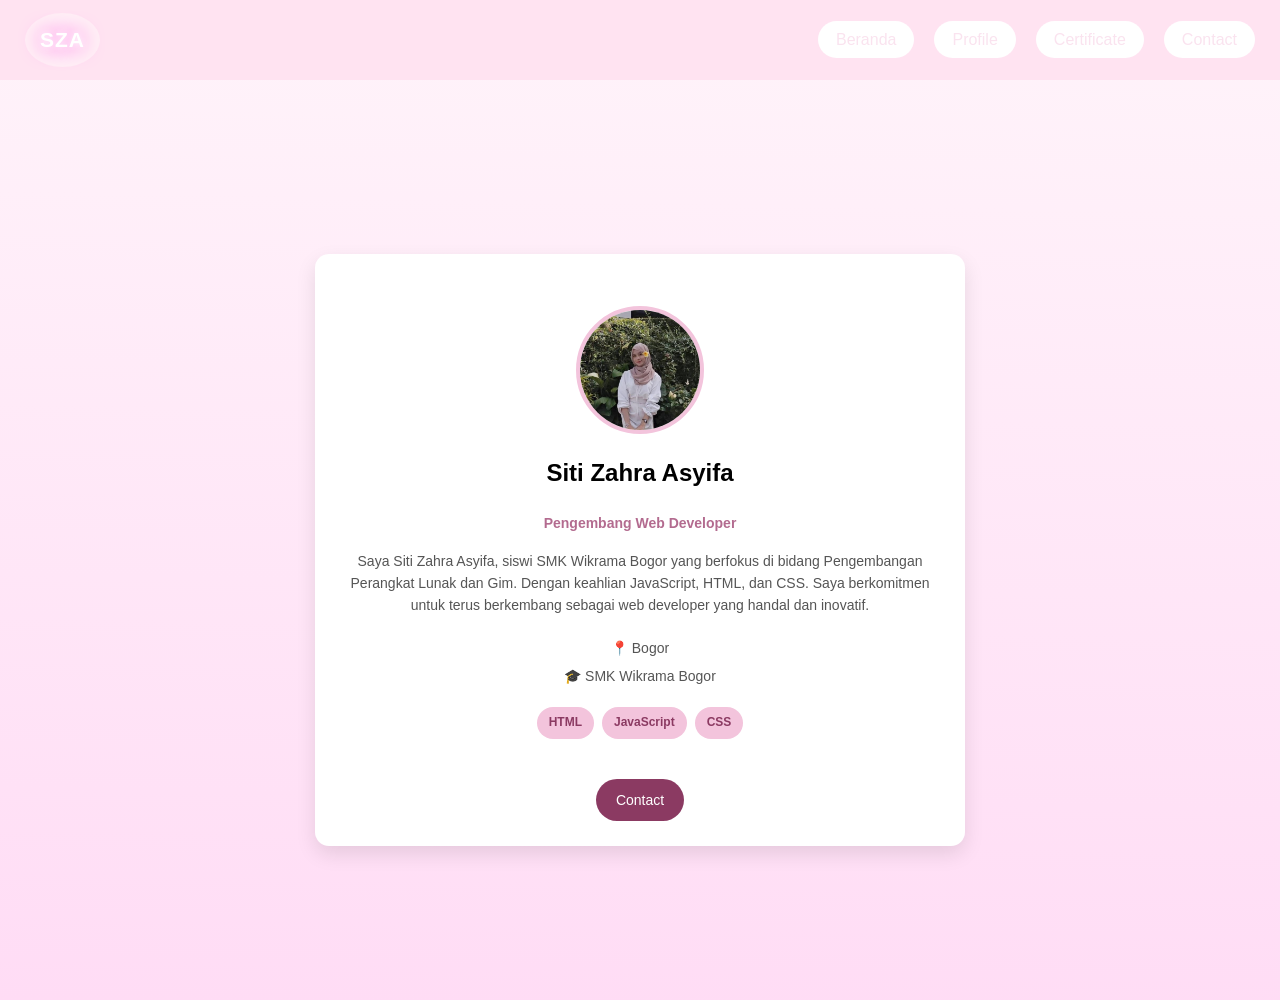
==== index.html @ a6360a57 "rename" ====
<html>
<head>
<title>Profile</title>
<link rel="stylesheet" href="personal.css">
</head>
<body>

<nav class="navbar">
	<div class="logo">
		SZA
	</div>
	<ul class="nav-links">
		<li><a href="personalbranding.html">Beranda</a></li>
		<li><a href="profile.html">Profile</a></li>
		<li><a href="certificate.html">Certificate</a></li>
		<li><a href="contact.html">Contact</a></li>
	</ul>
	</nav>

	<div class="desc profile-desc">
	<img src="img/foto.jpeg" class="profile-img">
	<h2>Siti Zahra Asyifa</h2>
	<p class="role">Pengembang Web Developer</p>
	<p class="about"> Saya Siti Zahra Asyifa, siswi SMK Wikrama Bogor yang berfokus di bidang Pengembangan Perangkat Lunak dan Gim. Dengan keahlian JavaScript, HTML, dan CSS. Saya berkomitmen untuk terus berkembang sebagai web developer yang handal dan inovatif.
	</p>

	<ul class="info">
		<li>📍 Bogor </li>
		<li>🎓 SMK Wikrama Bogor</li>
	</ul>
	<div class="skills">
		<span> HTML </span>
		<span> JavaScript </span>
		<span> CSS </span>
	</div>
		<a href="contact.html" class="contact">Contact</a>
	</div>


</body>
</html>
---- personal.css ----
body{
	margin: 0;
	padding: 0;
	background: linear-gradient(1deg, #ffdcf5, #fff4fa);
	font-family: Arial, sans-serif;
	padding-top: 100px;

	display: flex;
	justify-content: column;
	align-items: center;
	min-height: 100vh;
}

.navbar{
	position: fixed;
	top: 0;
	width: 100%;
	height: 80px;
	background: #ffe3f1;
	color: white;
	display: flex;
	align-items: center;
	justify-content: space-between;
	padding: 0 25px;
	box-sizing: border-box;
	z-index: 1000;
}
.logo{
	font-weight: bold;
	color: #8b3a62;
	font-size: 20px;
	letter-spacing: 1px;
	cursor: pointer;
	transition: 0.3s;background-color: #FFF0F5;
	color:white;
	border-radius: 50%;
	font-weight: bold;
	font-size: 21;
	text-shadow: 0 0 7px #fff, 0 0 21px #ff00de;
	padding: 15px;
}
.logo:hover{
	color: #6f2d4e;
	transform: scale(1.05);
}
.nav-links{
	list-style: none;
	display: flex;
	gap: 20px;
}
.nav-links li a{
	color: #fae3ef;
	text-decoration: none;
	font-size: 16px;
	transition: 0.3s;
	background-color: white;
	padding: 10px 18px;
	border-radius: 20px;
	transition: 0.3s;
}
.nav-links li a:hover{
	background-color: #f3c4dc;
	transform: scale(1.05);
	box-shadow: 0 4px 10px rgba(0, 0, 0, 0.1);
}
.hello{
	position: absolute;
	top: 0px;
	left: 20px;
	background: #f3c4dc;
	color: #8b3a62;
	padding: 6px 16px;
	border-radius: 999px;
	font-weight: 600;
	font-size: 13px;
	box-shadow: 0 4px 12px rgba(0, 0, 0, 0.08);
	white-space: nowrap;
	z-index: 2;
	transform: translateY(-50%);
	transition: transform 0.3s ease, box-shadow 0.3s ease, background 0.3s ease;

}
.hello:hover {
	transform: translateY(-50%) scale(1.05);
	box-shadow: 0 8px 20px rgba(0, 0, 0, 0.2);
	background: #f7c2de;
}
.desc{
	background: #ffffff;
	padding: 52px 25px 25px;
	border-radius: 14px;
	text-align: center;
	line-height: 1.6;
	box-shadow: 0 8px 20px rgba(0, 0, 0, 0.1);
	transition: transform 0.3s ease, box-shadow 0.3s ease;

}
.desc:hover{
	transform: translateY(-5px) scale(1.02);
	box-shadow: 0 15px 30px rgba(0, 0, 0, 0.15);
}
.desc h2:hover{
	color: #b36b8f;
	transform: scale(1.03);
	transition: transform 0.3s ease, color 0.3s ease;
}

.desc p:hover {
 	color: #8b3a62;
 	transform: scale(1.02);
 	transition: transform 0.3s ease, color 0.3s ease;
}

.profile-desc {
	max-width: 600px;
	margin: 0 auto;
}

.content{
	position: relative;
	width: 100%;
	max-width: 420px;
	margin: 0 auto;
}
.profile-img{
	width: 120px;
	height: 120px;
	border-radius: 50%;
	object-fit: cover;
	border: 4px solid #f3c4dc;
	margin: 0 auto 15px;
	display: block;
}
.role{
	margin: 5px 0 15px;
	font-size: 14px;
	color: #b36b8f;
	font-weight: 600;
}
.about{
	font-size: 14px;
	color: #555;
	margin-bottom: 20px;
}
.info{
	list-style: none;
	padding: 0;
	margin: 0 0 20px;
	font-size: 14px;
	color: #555;
}
.info li{
	margin-bottom: 6px;
}
.skills{
	display: flex;
	flex-wrap: wrap;
	justify-content: center;
	gap: 8px;
	margin-bottom: 25px;
}
.skills span{
	background: #f3c4dc;
	color: #8b3a62;
	padding: 6px 12px;
	border-radius: 999px;
	font-size: 12px;
	font-weight: 600;
}
.contact-info li{ 
	margin-bottom: 12px;
	transition: 0.3s;
}

.contact-info li:hover{ 
	color: #8b3a62;
	transform: translateX(4px);
}
.contact-section:hover{ 
	transform: translateY(-5px);
	box-shadow: 0 12px 25px rgba(0,0,0,0.15);
}
.contact-section{ 
	background: linear-gradient(135deg, #ffe3f1, #fff4fa);
	max-width: 420px;
	width: 100%;
	margin: 30px auto;
	padding: 25px 20px;
	border-radius: 14px;
	text-align: center;
	box-shadow: 0 8px 20px rgba(0,0,0,0.1);
	transition: 0.3s;
}

.contact-section h3{  
	margin-bottom: 15px;
	color: #8b3a62;
}
.contact-desc{
	font-size: 14px;
	color: #555;
	margin-botoom: 20px;
}
.contact-info{ 
	list-style: none;
	padding: 0;
	margin-bottom: 20px;
	font-size: 14px;
	color: #555;
	border-bottom: 1px solid rgba(139, 58, 98, 0.15);
	padding-bottom: 18px;
}
.contact-info li{
	margin-bottom: 10px;
	font-size: 14px;
}
.contact-info span{
	font-weight: 600;
	color: #8b3a62;
}

.contact-info li a{ 
	color: #8b3a62;
	text-decoration: none;
}

.contact-info li a:hover{ 
	text-decoration: underline;
}

.contact{ 
	display: inline-block;
	padding: 10px 20px;
	margin-top: 15px;
	background: #8b3a62;
	color: #fff;
	text-decoration: none;
	border-radius: 999px;
	font-size: 14px;
	transition: 0.3s;
}

.contact:hover{ 
	background: #6f2d4e;
	transform: translateY(-3px);
	box-shadow: 0 6px 15px rgba(0,0,0,0.1);
}
.contact-section::after{
	content: "";
	display: block;
	margin: 20px auto 0;
	width: 60px;
	height: 4px;
	border-radius: 999px;
	background: linear-gradient(to right, #you f3c4dc, #8b3a62);
	opacity: 0.6;
}
.btn-wa{
	display: inline-block;
	padding: 10px 20px;
	background: linear-gradient(135deg, #e6cbd8, #d8b5c8);
	color: #5a2640;
	text-decoration: none;
	border-radius: 20px;
	font-size: 14px;
	transition: 0.3s;
}
.btn-wa:hover{
	background: #25d366;  
	color: #ffffff;
	transform: translateY(-3px);
}
.btn-email{
	display: inline-block;
	padding: 10px 20px;
	background: linear-gradient(135deg, #d8a4bd, #c68cab);
	color: #ffffff;
	text-decoration: none;
	border-radius: 20px;
	font-size: 14px;
	transition: 0.3s;
}
.btn-email:hover{
	background: linear-gradient(135deg, #8b3a62, #6f2d4e);
	color: #ffffff;
	transform: translateY(-3px);
	
}
.btn-ig {
	background: linear-gradient(135deg, #e7b3c8, #d89bb6);
	color: #ffffff;
	display: inline-block;
	padding: 10px 20px;
	border-radius: 20px;
	font-size: 14px;
	text-decoration: none;
	color: white;
	transition: 0.3s;
}
.btn-ig:hover {
	background:linear-gradient(45deg, #feda75, #fa7e1e, #d62976, #962fbf, #4f5bd5);
	color: white;
	box-shadow: 0 8px 20px rgba(200, 150, 170, 0.35);
	transform: translateY(-2px);
	opacity: 0.85;

}
.contact-btn{
	display: flex;
	gap: 12px;
	flex-wrap: wrap;
	justify-content: center;
}
.certificate-section{
	max-width: 1100px;
	margin: 100px auto 40px;
	padding: 0 20px;
	text-align: center;
}
.certificate-section h3{
	font-size: 26px;
	margin-bottom: 30px;
	color: #333;
}
.certificate-grid{
	display: grid;
	grid-template-columns: repeat(3, 1fr);
	gap: 20px;
}
@media(max-width: 768px){
	.certificate-grid{
		grid-template-columns: repeat(2, 1fr);
	}
}
@media(max-width: 480px){
	.certificate-grid{
		grid-template-columns: 1fr;
	}
}
.certificate-card{
	background: #fff;
	border-radius: 16px;
	padding: 15px;
	box-shadow: 0 8px 20px rgba(0, 0, 0 ,0.1);
	transition: all 0.3s ease;
	display: flex;
	flex-direction: column;
	justify-content: space-between;
}
.certificate-card:hover{
	transform: translateY(-8px);
	box-shadow: 0 15px 35px rgba(0, 0, 0, 0.18);
}
.certificate-card img{
	width: 100%;
	aspect-ratio: 4 / 3;
	object-fit: contain;
	border-radius: 10px;
	background: #f5f5f5
}
.certificate-card p{
	font-size: 14px;
	color: #444;
	margin-bottom: 10px;
	min-height: 40px;
}
.certificate-card a{
	display: inline-block;
	font-size: 13px;
	color: #8b3a62;
	text-decoration: none;
	font-weight: 600;
	padding: 6px 0;
}
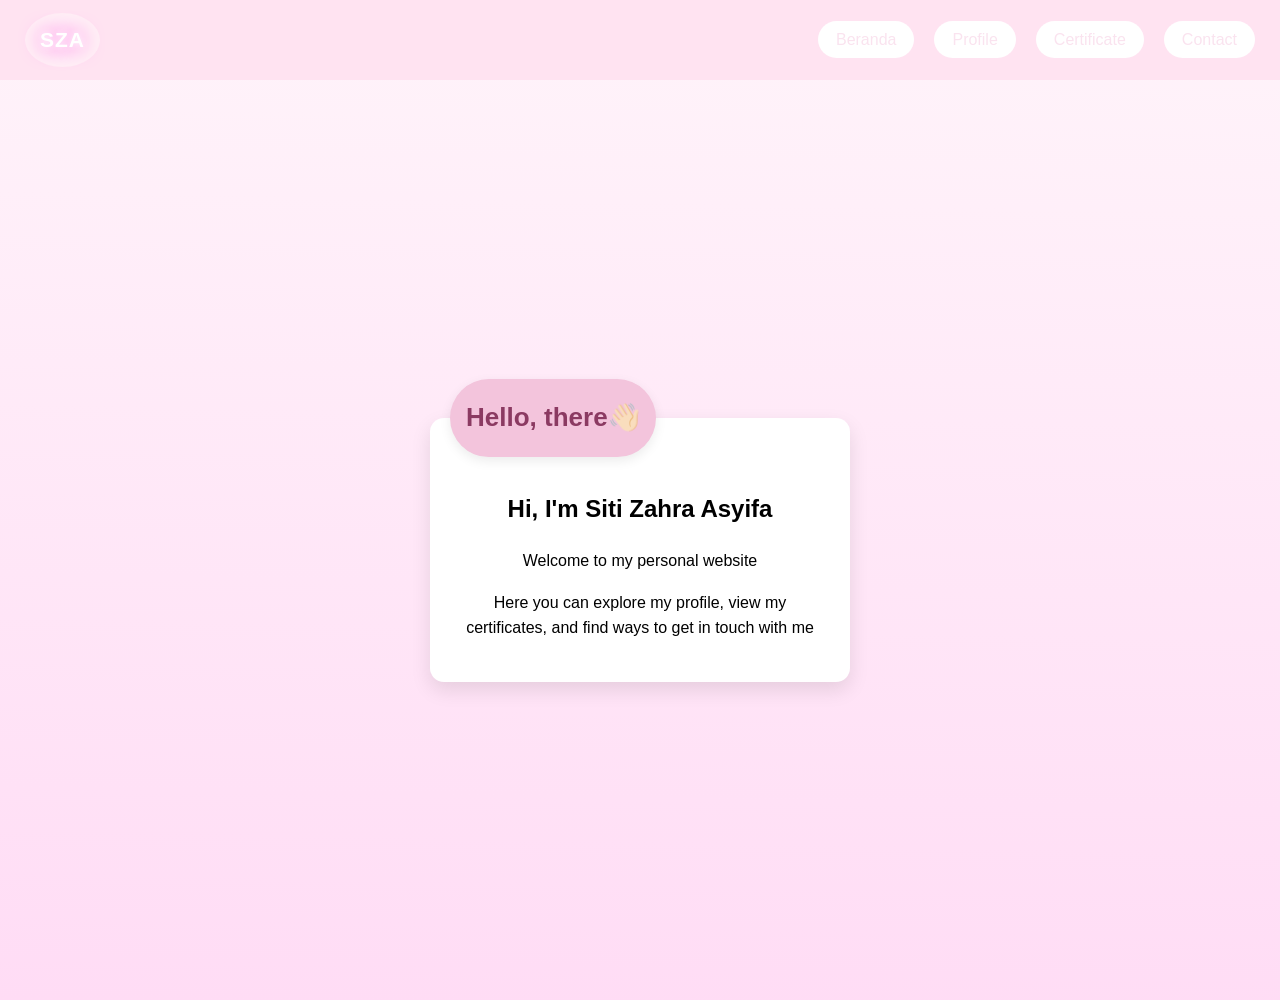
==== commit 694d6ac8: "updat" ====
--- a/index.html
+++ b/index.html
@@ -1,41 +1,30 @@
 <html>
 <head>
-<title>Profile</title>
+<title>Project Assessment</title>
 <link rel="stylesheet" href="personal.css">
 </head>
 <body>
 
-<nav class="navbar">
+	<nav class="navbar">
 	<div class="logo">
 		SZA
 	</div>
 	<ul class="nav-links">
 		<li><a href="personalbranding.html">Beranda</a></li>
-		<li><a href="profile.html">Profile</a></li>
+		<li><a href="index.html">Profile</a></li>
 		<li><a href="certificate.html">Certificate</a></li>
 		<li><a href="contact.html">Contact</a></li>
 	</ul>
 	</nav>
-
-	<div class="desc profile-desc">
-	<img src="img/foto.jpeg" class="profile-img">
-	<h2>Siti Zahra Asyifa</h2>
-	<p class="role">Pengembang Web Developer</p>
-	<p class="about"> Saya Siti Zahra Asyifa, siswi SMK Wikrama Bogor yang berfokus di bidang Pengembangan Perangkat Lunak dan Gim. Dengan keahlian JavaScript, HTML, dan CSS. Saya berkomitmen untuk terus berkembang sebagai web developer yang handal dan inovatif.
-	</p>
-
-	<ul class="info">
-		<li>📍 Bogor </li>
-		<li>🎓 SMK Wikrama Bogor</li>
-	</ul>
-	<div class="skills">
-		<span> HTML </span>
-		<span> JavaScript </span>
-		<span> CSS </span>
+	<div class="content">
+		<div class="hello">
+		<h1> Hello, there👋🏻 </h1>
+		</div>
+		<div class="desc">
+			<h2>Hi, I'm Siti Zahra Asyifa</h2>
+			<p>Welcome to my personal website</p>
+			<p>Here you can explore my profile, view my certificates, and find ways to get in touch with me</p>
+		</div>
 	</div>
-		<a href="contact.html" class="contact">Contact</a>
-	</div>
-
-
 </body>
 </html>
